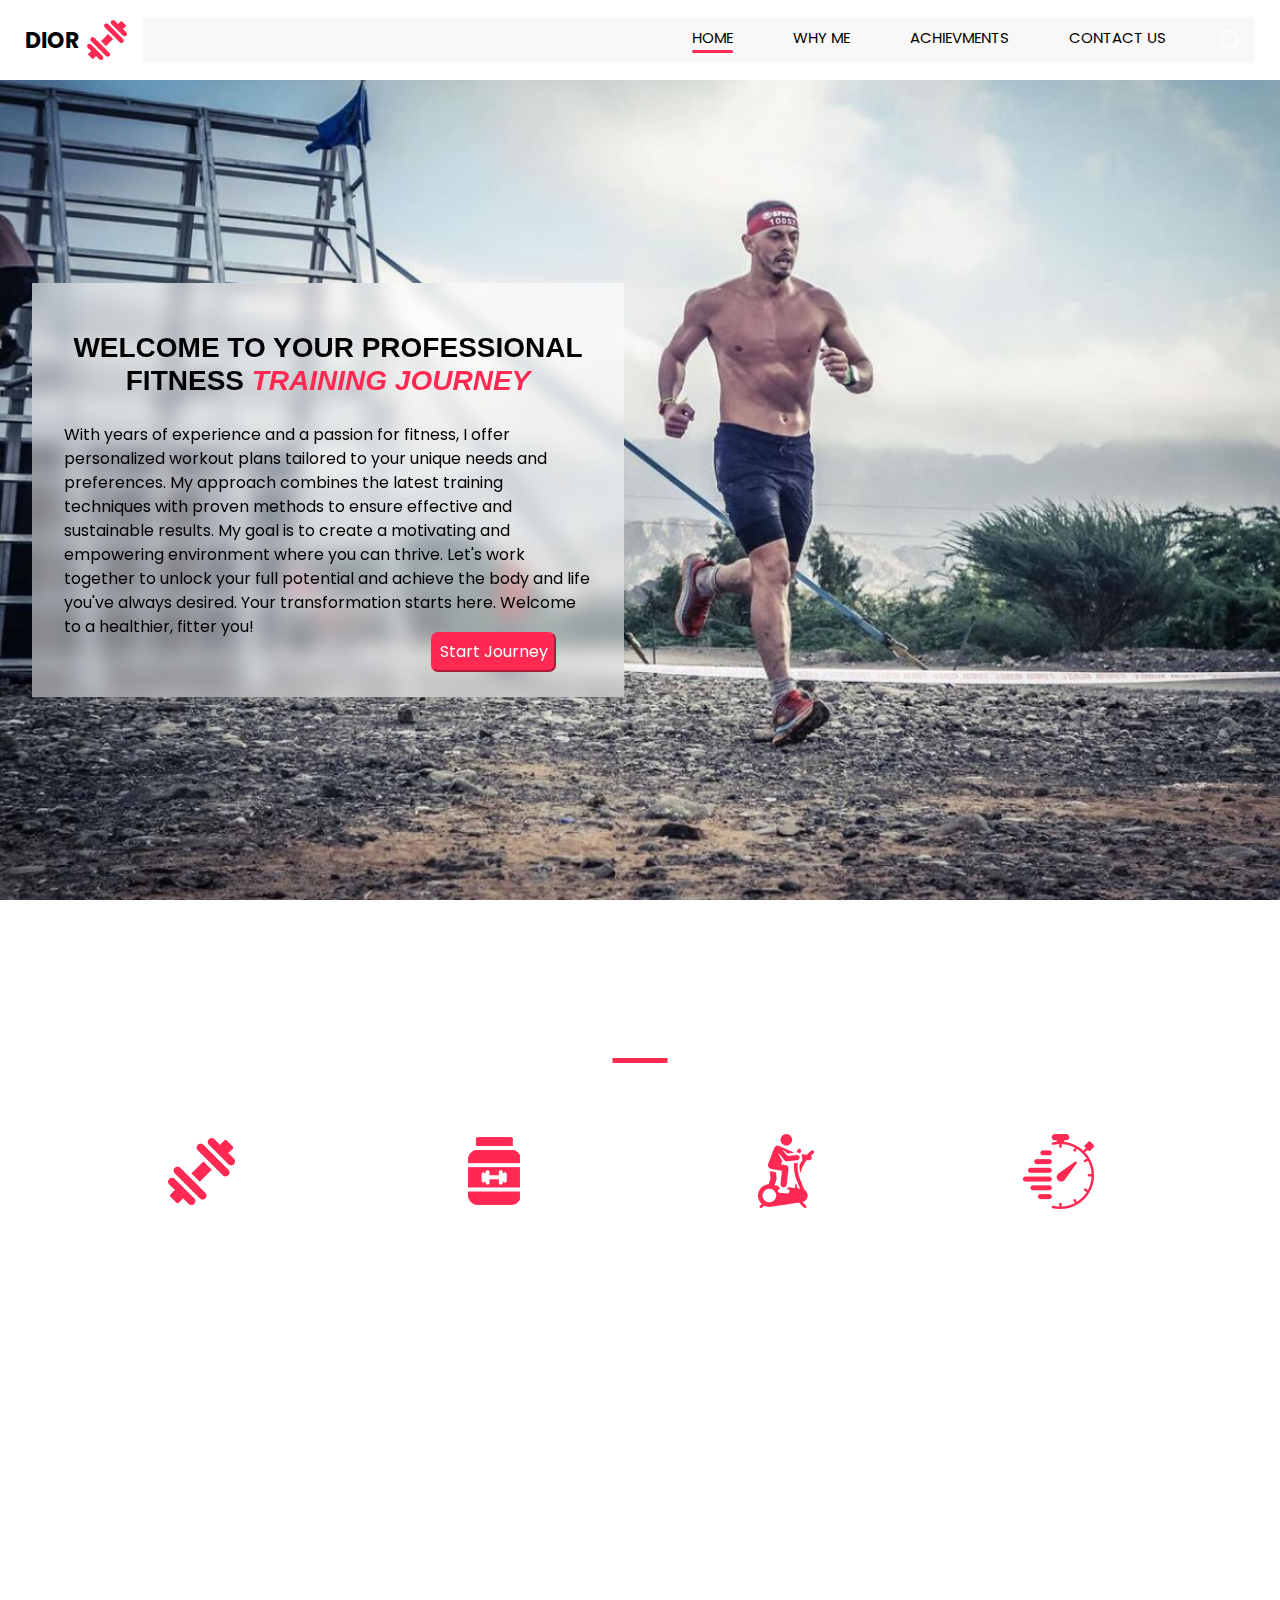
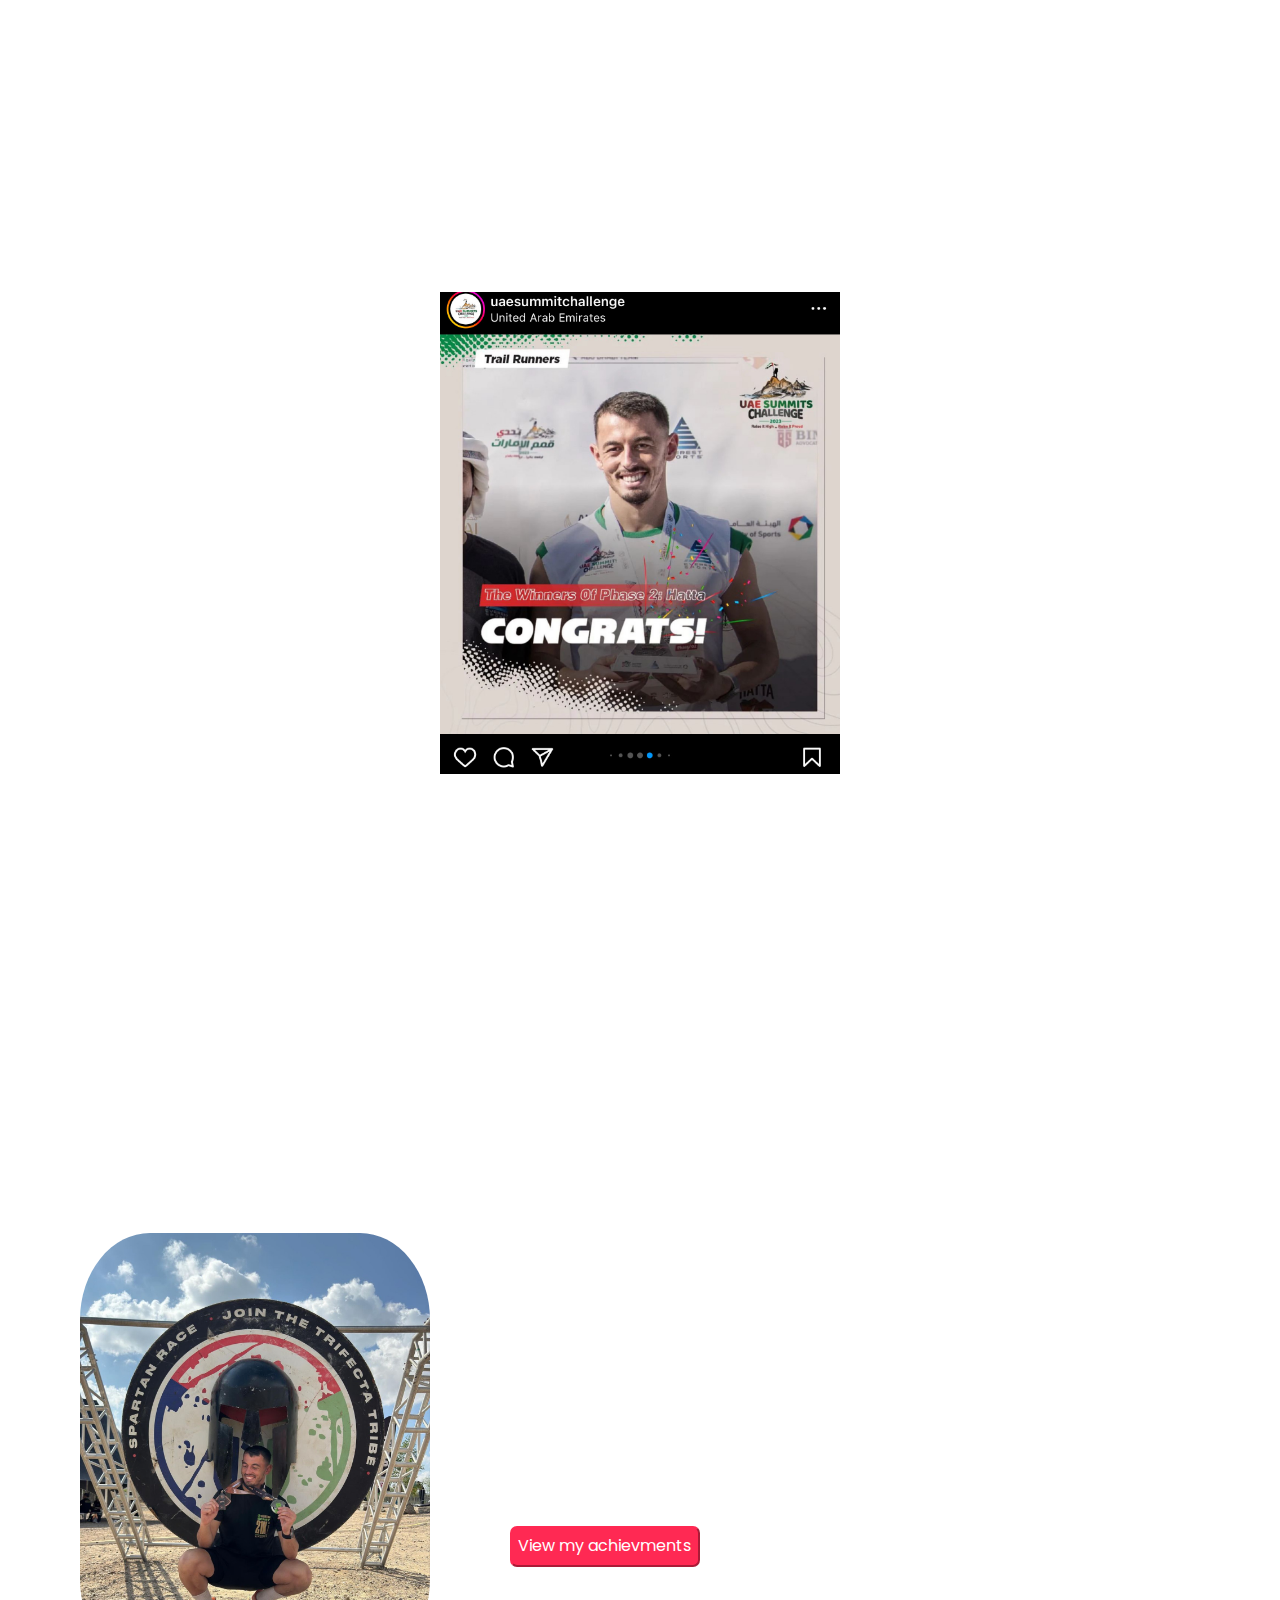
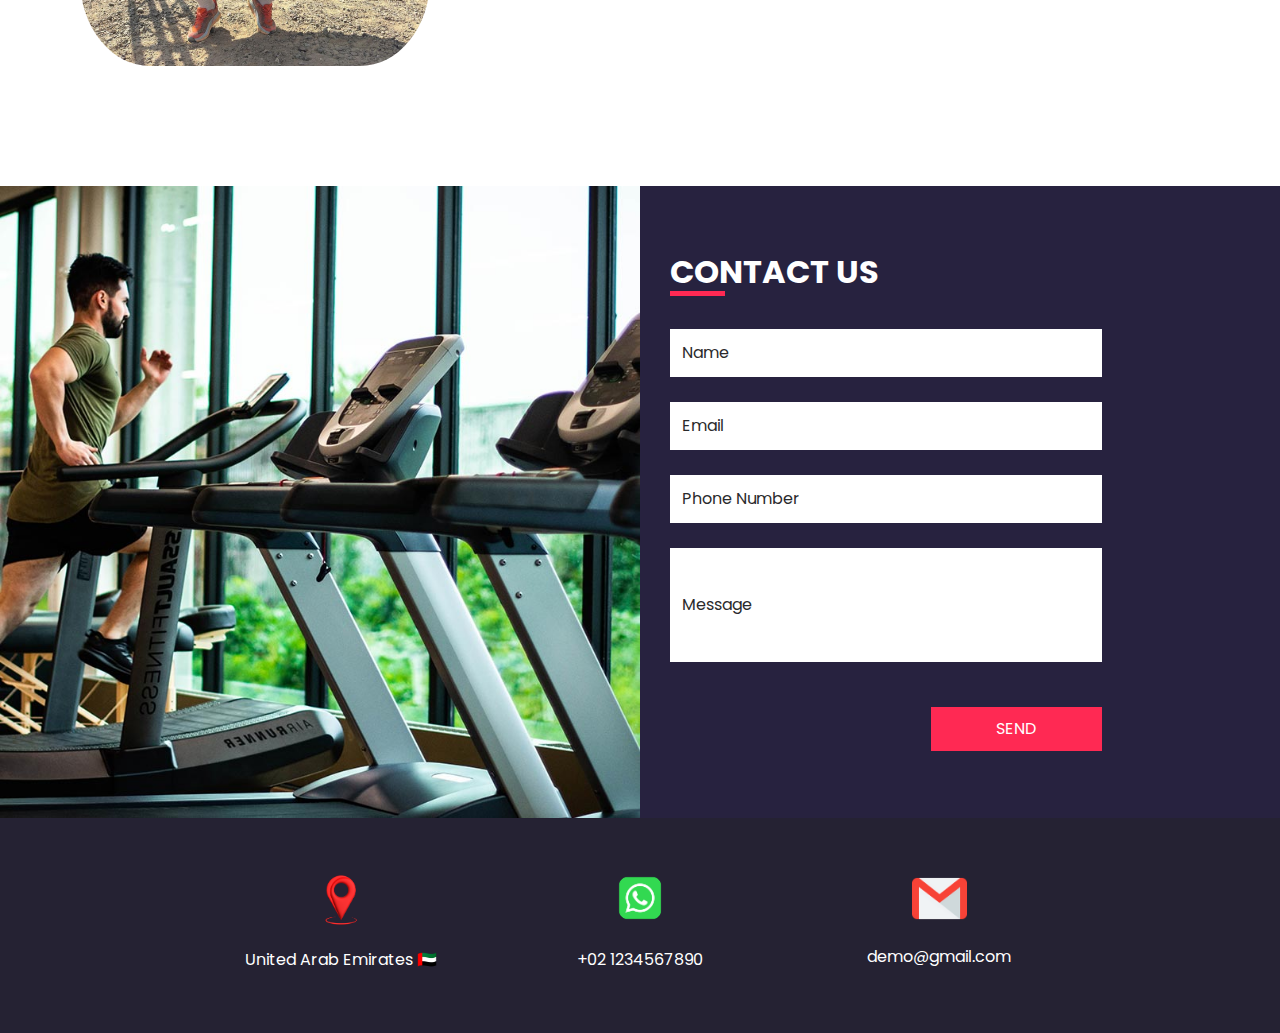
==== index.html @ a0010ea1 "First commit" ====
<!DOCTYPE html>
<html>

<head>
  <!-- Basic -->
  <meta charset="utf-8" />
  <meta http-equiv="X-UA-Compatible" content="IE=edge" />
  <!-- Mobile Metas -->
  <meta name="viewport" content="width=device-width, initial-scale=1, shrink-to-fit=no" />
  <!-- Site Metas -->
  <meta name="keywords" content="" />
  <meta name="description" content="" />
  <meta name="author" content="" />
  <title>DIOR</title>
  <!-- slider stylesheet -->
  <link rel="stylesheet" type="text/css" href="https://cdnjs.cloudflare.com/ajax/libs/OwlCarousel2/2.3.4/assets/owl.carousel.min.css" />
  <!-- bootstrap core css -->
  <link rel="stylesheet" type="text/css" href="css/bootstrap.css" />
  <!-- fonts style -->
  <link href="https://fonts.googleapis.com/css?family=Poppins:400,600,700&display=swap" rel="stylesheet">
  <!-- Custom styles for this template -->
  <link href="css/style.css" rel="stylesheet" />
  <!-- responsive style -->
  <link href="css/responsive.css" rel="stylesheet" />
  
</head>
<body>
  <div class="hero_area">
    <!-- header section strats -->
    <header class="header_section">
      <div class="container-fluid">
        <nav class="navbar navbar-expand-lg custom_nav-container">
          <a class="navbar-brand" href="index.html">
            <span>
              DIOR
            </span>
            <div class="img-box">
              <img src="images/u-1.png" alt="">
            </div>
          </a>
          <button class="navbar-toggler" type="button" data-toggle="collapse" data-target="#navbarSupportedContent" aria-controls="navbarSupportedContent" aria-expanded="false" aria-label="Toggle navigation">
            <span class="navbar-toggler-icon"></span>
          </button>
          <div class="collapse navbar-collapse" id="navbarSupportedContent">
            <div class="d-flex ml-auto flex-column flex-lg-row align-items-center">
              <ul class="navbar-nav  ">
                <li class="nav-item active">
                  <a class="nav-link" href="index.html">Home <span class="sr-only">(current)</span></a>
                </li>
                <li class="nav-item ">
                  <a class="nav-link" href="why.html"> Why Me </a>
                </li>
                <li class="nav-item">
                  <a class="nav-link" href="trainer.html"> Achievments</a>
                </li>
                <li class="nav-item">
                  <a class="nav-link" href="contact.html"> Contact Us</a>
                </li>
              </ul>
              <div class="user_option">
                <form class="form-inline my-2 my-lg-0 ml-0 ml-lg-4 mb-3 mb-lg-0">
                  <button class="btn  my-2 my-sm-0 nav_search-btn" type="submit"></button>
                </form>
              </div>
            </div>
          </div>
        </nav>
      </div>
    </header>
    <!-- end header section -->
    <!-- slider section -->
    <section class="slider_section position-relative">
                <div class="detail-box">
                  <div class="details-dior-2">
                    <h3>
                      Welcome to Your Professional Fitness <span>Training Journey</span>
                    </h3>
                    <p>
                      With years of experience and a passion for fitness, I offer personalized workout plans tailored to your unique needs and preferences. My approach combines the latest training techniques with proven methods to ensure effective and sustainable results.
                     My goal is to create a motivating and empowering environment where you can thrive.
                     Let's work together to unlock your full potential and achieve the body and life you've always desired. Your transformation starts here. Welcome to a healthier, fitter you!
                    </p>
                    <a class="btn-link" href="why.html">  
                      <button class="btn-ach" onclick="">Start Journey</button>
                    </a>
                  </div>
                  
                </div>
    </section>
    <!-- end slider section -->
  </div>
  <!-- Us section -->
  <section class="us_section layout_padding">
    <div class="container">
      <div class="heading_container">
        <h2>
          Why Choose Me
        </h2>
      </div>
      <div class="us_container ">
        <div class="row">
          <div class="col-lg-3 col-md-6">
            <div class="box">
              <div class="img-box">
                <img src="images/u-1.png" alt="">
              </div>
              <div class="detail-box">
                <h5>
                  GUIDANCE
                </h5>
                <div>
                  Achieving your fitness goals is a journey, and having the right support and motivation 
                  is crucial every step of the way. 
                  <div class="second-sec">
                      Personalized Coaching, Continuous Encouragement, Goal Setting and Tracking, Holistic Approach
                  </div>
                </div>
              </div>
            </div>
          </div>
          <div class="col-lg-3 col-md-6">
            <div class="box">
              <div class="img-box">
                <img src="images/u-4.png" alt="">
              </div>
              <div class="detail-box">
                <h5>
                  NUTRITION
                </h5>
                <p>
                  Fuel your fitness journey with the right nutrition. Proper nutrition provides the energy, nutrients, and support your 
                  body needs to achieve and maintain peak performance. 
                  <p class="second-sec">
                      Personalized Meal Plans, Nutritional Guidance, Recipes and Meal Prep Tips, Supplement Recommendations
                  </p>
                </p>
              </div>
            </div>
          </div>
          <div class="col-lg-3 col-md-6">
            <div class="box">
              <div class="img-box">
                <img src="images/u-2.png" alt="">
              </div>
              <div class="detail-box">
                <h5>
                  HEALTHY DIET PLAN
                </h5>
                <p>
                  Achieve your fitness goals and maintain optimal health with a well-balanced and customized healthy diet plan. I am dedicated to creating a nutrition 
                  strategy that supports your individual needs and enhances your overall well-being.
                  <p class="second-sec">
                    Tailored Nutrition Plans, Hydration Strategies, Meal Prep and Planning, Portion Control
                   </p>
                </p>
              </div>
            </div>
          </div>
          <div class="col-lg-3 col-md-6">
            <div class="box">
              <div class="img-box-2">
                <img src="images/u-3.png" alt="">
              </div>
              <div class="detail-box">
                <h5 class="title">
                  TRAINING
                </h5>
                <p>
                  Unlock your full athletic potential with specialized sport training programs tailored to your specific needs. I am commited to helping individuals of all levels 
                  improve their performance, enhance their skills, and achieve their goals.
                  <p class="second-sec">
                    Customized Training Programs, Performance Enhancement, Skill Development, Injury Prevention and Rehabilitation, Progress Tracking
                  </p>
                </p>
              </div>
            </div>
          </div>
        </div>
      </div>
    </div>
  </section>
  <!-- end us section -->


  <!-- healthy section -->
  <section class="heathy_section layout_padding">
        <div class="detail-box">
            <h2>
             EXPERIENCE
            </h2>
            <div class="exp-sections">
              <div class="sec1">
                <h4>• Personal Fitness Trainer</h4>
                <div class="details">
                  As a certified personal fitness trainer, I have extensive
                  experience in designing and implementing personalized
                  fitness programs tailored to meet individual client goals.
                  My responsibilities include conducting fitness assessments,
                  developing customized workout plans, providing nutritional
                  guidance, and monitoring client progress. I specialize in a
                  variety of training techniques such as strength training,
                  cardiovascular conditioning, flexibility exercises, and
                  functional training. I excel in motivating clients, ensuring
                  proper exercise form, and fostering a supportive and
                  encouraging environment. My experience spans working with
                  diverse populations, including beginners, athletes, seniors,
                  and individuals with specific health conditions, helping
                  them achieve improved fitness levels, weight management, and
                  overall wellness.
                </div>
              </div>
              <div class="img-sec">
                <img src="./images/dior-prize.jpg" class="pro-2" alt="Dior sherifi trainer" />
              </div>
              <div class="sec2">
                <h4>• PT for UAE military</h4>
                <div class="details">
                  As a Fitness Trainer for the UAE Presidential Guards, I have
                  had the honor of designing and implementing rigorous and
                  specialized fitness programs tailored to meet the high
                  physical standards required by elite security personnel. My
                  role involves conducting comprehensive fitness assessments,
                  developing advanced strength and conditioning routines, and
                  providing guidance on optimal nutrition and recovery
                  strategies. I focus on enhancing the physical capabilities
                  necessary for operational readiness, including endurance,
                  agility, combat fitness, and resilience under stress. In
                  this position, I ensure that each member of the Presidential
                  Guards meets and exceeds the demanding physical requirements
                  through individualized training plans and group fitness
                  sessions. My responsibilities also include injury
                  prevention, rehabilitation support, and continuous
                  performance monitoring. By fostering a disciplined and
                  motivating training environment, I help the guards maintain
                  peak physical condition, ready to perform their duties with
                  excellence and precision.
                </div>
              </div>
            </div>
            <!-- <p>
              Lorem ipsum dolor sit amet, consectetur adipiscing elit, sed do eiusmod tempor incididunt ut labore et dolore magna aliqua. Ut enim ad minim veniam, quis nostrud exercitation ullamco laboris nisi ut aliquip ex ea commodo consequat. Duis aute irure dolor in reprehenderit in voluptate velit esse cillumLorem ipsum dolor sit amet, consectetur adipiscing elit, sed do eiusmod tempor incididunt ut labore et dolore magna aliqua. Ut enim ad minim veniam, quis nostrud exercitation ullamco laboris nisi ut aliquip ex ea commodo consequat. Duis aute irure dolor in reprehenderit in voluptate velit esse cillum
            </p>
            <div class="btn-box">
              <a href="">
                READ MORE
              </a>
            </div> -->
        </div>
  </section>
  <!-- end heathy section -->
  <!-- trainer section -->

  <section class="trainer_section layout_padding">
     <div class="detail-box">
                  <div class="section__pic-container">
                    <img class="first-img" src="./images/dior-profile.jpg" alt="Dior sherifi profile picture" />
                  </div>
                  <div class="details-dior">
                    <h3>
                      Hi, I'm <span> Dior Sherifi,</span>
                      Professional Personal Trainer!
                    </h3>
                    <h3>
                    </h3>
                    <p>
                      Are you ready to transform your health and fitness? As a professional fitness trainer, I am dedicated to helping you achieve your personal fitness goals through customized training programs and expert guidance. Whether you're looking to lose weight, build muscle, improve your athletic performance, or simply lead a healthier lifestyle, I am here to support you every step of the way.
                    </p>
                    <a class="btn-link" href="why.html">  
                      <button class="btn-ach" onclick="">View my achievments</button>
                    </a>
                  </div>
                </div>
  </section>

  <!-- end trainer section -->

  <!-- contact section -->

  <section class="contact_section ">
    <div class="container-fluid">
      <div class="row">
        <div class="col-md-6 px-0">
          <div class="img-box">
            <img src="images/contact-img.jpg" alt="">
          </div>
        </div>
        <div class="col-lg-5 col-md-6">
          <div class="form_container pr-0 pr-lg-5 mr-0 mr-lg-2">
            <div class="heading_container">
              <h2>
                Contact Us
              </h2>
            </div>
            <form action="">
              <div>
                <input type="text" placeholder="Name" />
              </div>
              <div>
                <input type="email" placeholder="Email" />
              </div>
              <div>
                <input type="text" placeholder="Phone Number" />
              </div>
              <div>
                <input type="text" class="message-box" placeholder="Message" />
              </div>
              <div class="d-flex ">
                <button>
                  Send
                </button>
              </div>
            </form>
          </div>
        </div>
      </div>
    </div>
  </section>

  <!-- end contact section -->

  <!-- info section -->
  <section class="info_section layout_padding2">
    <div class="container">
      <div class="info_items">
        <a href="">
          <div class="item ">
            <div class="itm-div">
              <div class="img-box-12">
                <img class="whats" src="./images/loc.png" alt="" />
              </div>
            </div>
            <div class="detail-box">
              <p>
                United Arab Emirates 🇦🇪
              </p>
            </div>
          </div>
        </a>
        <a href="">
          <div class="item">
            <div class="itm-div">
              <div class="img-box-10">
                <img class="whats" src="./images/vecteezy_whatsapp-logo-png-whatsapp-icon-png-whatsapp-transparent_18930746.png" alt="" />
              </div>
            </div>
            <div class="detail-box">
              <p>
                +02 1234567890
              </p>
            </div>
          </div>
        </a>
        <a href="">
          <div class="item ">
            <div class="itm-div">
              <div class="img-box-11">
                <img class="whats" src="./images/gmail.png" alt="" />
              </div>
            </div>
            <div class="detail-box">
              <p>
                demo@gmail.com
              </p>
            </div>
          </div>
        </a>
      </div>
    </div>
  </section>

  <!-- end info_section -->
  <!-- <footer class="container-fluid footer_section">
    <p>
      &copy; 2020 All Rights Reserved. Design by
      <a href="https://html.design/">Free Html Templates</a>
    </p>
  </footer> -->
  <!-- footer section -->
  <script src="js/jquery-3.4.1.min.js"></script>
  <script src="js/bootstrap.js"></script>

</body>

</html>
---- css/style.css ----
body {
  font-family: "Poppins", sans-serif;
  color: #000000;
  background-color: #ffffff;
  opacity: 1 !important;
}

@import url(https://fonts.googleapis.com/css?family=Open+Sans:400,500,300,700);

.layout_padding {
  padding-top: 120px;
  padding-bottom: 120px;
}

.layout_padding2 {
  padding-top: 45px;
  padding-bottom: 45px;
}

.layout_padding2-top {
  padding-top: 45px;
}

.layout_padding2-bottom {
  padding-bottom: 45px;
}

.layout_padding-top {
  padding-top: 120px;
}

.layout_padding-bottom {
  padding-bottom: 120px;
}

.heading_container {
  display: -webkit-box;
  display: -ms-flexbox;
  display: flex;
  -webkit-box-pack: center;
  -ms-flex-pack: center;
  justify-content: center;
  text-align: center;
}

.heading_container h2 {
  font-weight: bold;
  position: relative;
  padding-bottom: 5px;
  text-transform: uppercase;
}

.heading_container h2::before {
  content: "";
  position: absolute;
  bottom: 0;
  left: 50%;
  width: 55px;
  height: 5px;
  background-color: #ff2953;
  -webkit-transform: translateX(-50%);
  transform: translateX(-50%);
}

/*header section*/
.hero_area {
  height: 100vh;
  display: -webkit-box;
  display: -ms-flexbox;
  display: flex;
  -webkit-box-orient: vertical;
  -webkit-box-direction: normal;
  -ms-flex-direction: column;
  flex-direction: column;
  /* background-image: url(../images/hero-bg.jpg); */
  /* background-size: cover; */
  /* background-attachment: fixed; */
}

.sub_page .hero_area {
  height: auto;
  opacity: 1;
}

.sub_page .who_section.layout_padding {
  padding-top: 0;
}

.hero_area.sub_pages {
  height: auto;
}

.header_section .container-fluid {
  padding-right: 25px;
  padding-left: 25px;
}

.header_section .nav_container {
  margin: 0 auto;
}

.custom_nav-container.navbar-expand-lg .navbar-nav .nav-item .nav-link {
  margin: 10px 30px;
  padding: 0;
  padding-bottom: 3px;
  color: #000000;
  text-align: center;
  position: relative;
  text-transform: uppercase;
  font-size: 15px;
}

.custom_nav-container.navbar-expand-lg .navbar-nav .nav-item .nav-link::after {
  display: none;
  content: "";
  position: absolute;
  left: 0;
  bottom: 0;
  width: 100%;
  height: 3px;
  border-radius: 5px;
  background-color: #d6d6d6;
}

.custom_nav-container.navbar-expand-lg .navbar-nav .nav-item.active a::after,
.custom_nav-container.navbar-expand-lg .navbar-nav .nav-item:hover a::after {
  display: block;
  background-color: #ff2953;
}

a,
a:hover,
a:focus {
  text-decoration: none;
}

a:hover,
a:focus {
  color: initial;
}

.btn,
.btn:focus {
  outline: none !important;
  -webkit-box-shadow: none;
  box-shadow: none;
}

.user_option {
  display: -webkit-box;
  display: -ms-flexbox;
  display: flex;
  -webkit-box-align: center;
  -ms-flex-align: center;
  align-items: center;
}

.user_option a {
  color: #000000;
  margin: 10px 30px;
}

.custom_nav-container .nav_search-btn {
  background-image: url(../images/search-icon.png);
  background-size: 22px;
  background-repeat: no-repeat;
  background-position-y: 7px;
  width: 35px;
  height: 35px;
  padding: 0;
  border: none;
}

.navbar-brand {
  display: -webkit-box;
  display: -ms-flexbox;
  display: flex;
  -webkit-box-align: center;
  -ms-flex-align: center;
  align-items: center;
  position: relative;
}

.hero-area
  .header_section
  .container-fluid
  .custom_nav-container
  .navbar-brand
  .img-box
  img {
  width: 60px;
  height: 60px;
}

.navbar-brand span {
  font-size: 22px;
  text-transform: uppercase;
  font-weight: bold;
  color: #000000;
  position: relative;
  z-index: 3;
}
.navbar-brand .img-box img {
  width: 40px;
  height: 40px;
  margin-left: 0.5rem;
}

.custom_nav-container {
  z-index: 99999;
  padding: 15px 0;
}

.custom_nav-container .navbar-toggler {
  outline: none;
}

.custom_nav-container .navbar-toggler .navbar-toggler-icon {
  background-image: url(../images/menu.png);
  background-size: 55px;
}

/*end header section*/
.slider_section {
  -webkit-box-flex: 1;
  -ms-flex: 1;
  flex: 1;
  display: -webkit-box;
  display: -ms-flexbox;
  display: flex;
  -webkit-box-align: center;
  -ms-flex-align: center;
  align-items: center;
  color: #000000;

  background-image: url(../images/foto-dior.jpg);
  background-size: cover;
  background-attachment: fixed;
}

.slider_section #carouselExampleIndicators {
  width: 100%;
}

.slider_section .row {
  -webkit-box-align: center;
  -ms-flex-align: center;
  align-items: center;
}

.slider_section .box {
  margin: 125px 0;
}

.slider_section .detail-box h1,
.slider_section .detail-box h2,
.slider_section .detail-box h3 {
  text-transform: uppercase;
  font-weight: bold;
  text-align: center;
  font-family: "Franklin Gothic Medium", "Arial Narrow", Arial, sans-serif;
}

.slider_section .detail-box h2 {
  font-size: 2.5rem;
}

.slider_section .detail-box h1 {
  font-size: 3.5rem;
  font-weight: bold;
  letter-spacing: 0.5rem;
}

.slider_section .detail-box {
  display: flex;
  flex-wrap: wrap;
  justify-content: center;
  /* gap: 3rem; */
  height: fit-content;
  max-height: 70vh;
  max-width: 37rem;
  width: fit-content;
  padding-left: 2rem;
  padding-right: 2rem;
  margin-left: 2rem;
  -webkit-backdrop-filter: blur(10px);
  backdrop-filter: blur(10px);
  background-color: rgba(255, 255, 255, 0.5);
}

@media (max-width: 780px) {
  .slider_section .detail-box {
    height: fit-content;
    padding-left: 0rem;
    padding-right: 0rem;
    display: flex;
    justify-content: center;
  }
  .slider_section .detail-box .section__pic-container-2 .pro-2 {
    text-align: center;
    width: 320px;
    height: 320px;
    object-fit: contain;
    border-radius: 20%;
  }
  .slider_section .detail-box .section__pic-container,
  .slider_section .detail-box .section__pic-container-2 {
    display: flex;
    flex-direction: row;
    justify-content: center;
  }
}

.slider_section .detail-box .section__pic-container {
  display: flex;
  height: 300px;
  width: 300px;
}

.slider_section .detail-box .section__pic-container-2 {
  display: flex;
  height: 300px;
  width: 300px;
  margin-top: 2rem;
  /* margin: auto 0; */
}

.slider_section .detail-box .section__pic-container .first-img {
  width: 350px;
  height: 350px;
}

.slider_section .detail-box .section__pic-container img {
  border-radius: 30%;
}

.slider_section .detail-box .section__pic-container-2 img {
  border-radius: 30%;
}

.slider_section .detail-box .details-dior-2 {
  margin-top: 3rem;
  /* width: 57% !important; */
}
.slider_section .detail-box .details-dior-2 .btn-link,
.slider_section .detail-box .details-dior .btn-link {
  width: 100%;
  padding: none;
  height: fit-content;
  margin-top: -2rem;
  margin-left: 0px;
  padding-left: 0px;
  display: flex;
  flex-direction: row;
  justify-content: flex-end;
  background-color: transparent;
  border-color: transparent;
  margin-bottom: 1rem;
}

.slider_section .detail-box .details-dior-2 .btn-link:hover,
.slider_section .detail-box .details-dior .btn-link:hover {
  background-color: transparent;
  padding: none;
  color: transparent;
}

.slider_section .detail-box .details-dior-2 .btn-ach {
  background-color: white;
  color: black;
  border-color: black;
  padding: 6.3px;
  border-radius: 7px;
}

.slider_section .detail-box .details-dior-2 .btn-ach {
  background-color: #ff2953;
  color: white;
  padding: 6.3px;
  border-color: #ff2953;
  border-radius: 7px;
}

.slider_section .detail-box .details-dior-2 .btn-ach:hover {
  background-color: #fc486c;
  color: white;
  border-color: #fc486c;
}

.slider_section .detail-box .details-dior .btn-ach:hover {
  background-color: #ff1c49;
}

.slider_section .detail-box p {
  margin-top: 25px;
}
.slider_section .details-dior {
  margin-top: 1rem;
  width: 57% !important;
}
.slider_section .details-dior span {
  font-weight: bold;
  font-style: oblique;
  color: #ff2953;
}

.slider_section .details-dior-2 span {
  font-weight: bold;
  font-style: oblique;
  color: #ff2953;
}

.slider_section .detail-box a {
  display: inline-block;
  padding: 8px 35px;
  background-color: transparent;
  border: 1.5px solid #ffffff;
  color: #ffffff;
  border-radius: 0px;
  -webkit-transition: -webkit-transform 0.3s;
  transition: -webkit-transform 0.3s;
  transition: transform 0.3s;
  transition: transform 0.3s, -webkit-transform 0.3s;
  text-transform: uppercase;
  margin-top: 35px;
}

.slider_section .detail-box a:hover {
  background-color: #aaa7a7;
  color: #000000;
}

.slider_section #carouselExampleIndicators .carousel-indicators {
  position: unset;
  margin: 0;
  margin-top: 45px;
  -webkit-box-align: center;
  -ms-flex-align: center;
  align-items: center;
}

.slider_section #carouselExampleIndicators .carousel-indicators li {
  width: 14px;
  height: 14px;
  background-color: transparent;
  border: 2px solid #000000;
  border-radius: 100%;
  opacity: 1;
}

.slider_section #carouselExampleIndicators .carousel-indicators li.active {
  border: 4px solid #ff2953;
}

.us_section {
  background-image: url(../images/us-bg.jpg);
  background-size: cover;
  background-attachment: fixed;
  color: #ffffff;
}

.us_section .us_container {
  padding-top: 25px;
}

.us_section .us_container .box {
  display: -webkit-box;
  display: -ms-flexbox;
  display: flex;
  -webkit-box-orient: vertical;
  -webkit-box-direction: normal;
  -ms-flex-direction: column;
  flex-direction: column;
  -webkit-box-align: center;
  -ms-flex-align: center;
  align-items: center;
  text-align: center;
  margin: 25px 10px 0 10px;
}

.us_section .us_container .box .img-box {
  height: 100px;
  display: -webkit-box;
  display: -ms-flexbox;
  display: flex;
  -webkit-box-align: center;
  -ms-flex-align: center;
  align-items: center;
  -webkit-box-pack: center;
  -ms-flex-pack: center;
  justify-content: center;
}

.us_section .us_container .box .img-box-2 {
  height: 100px;
  display: -webkit-box;
  display: -ms-flexbox;
  display: flex;
  -webkit-box-align: center;
  -ms-flex-align: center;
  align-items: center;
  -webkit-box-pack: center;
  -ms-flex-pack: center;
  justify-content: center;
}

.us_section .us_container .box .img-box img {
  max-width: 100%;
}

.us_section .us_container .box .img-box-2 img {
  max-width: 100%;
}

.us_section .us_container .box .detail-box h5 {
  font-weight: bold;
}
.us_section .us_container .box .detail-box {
  text-align: left;
}
.us_section .us_container .box .detail-box p {
  text-align: left;
}
.us_section .us_container .box .detail-box .title {
  margin-right: 2.5rem;
}

.us_section .us_container .box .img-box-2 {
  margin-right: 2.5rem;
}

.us_section .us_container .box .detail-box h5 {
  text-align: center !important;
}

.heathy_section {
  background-image: url(../images/healthy-bg.jpg);
  background-size: cover;
  background-attachment: fixed;
  color: #ffffff;
  text-align: center;
}

.heathy_section .detail-box {
  display: flex;
  flex-direction: column;
  justify-content: center;
  padding-left: 2rem;
  padding-right: 2rem;
  margin-top: -5rem;
}
.heathy_section .detail-box h2 {
  margin-bottom: 3rem;
  font-family: "Franklin Gothic Medium", "Arial Narrow", Arial, sans-serif;
}

.heathy_section .detail-box .exp-sections {
  display: flex;
  flex-direction: row;
  justify-content: space-between;
}

.heathy_section .detail-box .exp-sections .img-sec {
  width: fit-content;
  height: fit-content;
  margin-left: 4rem;
  margin-right: 4rem;
}
.heathy_section .detail-box .exp-sections .img-sec img {
  width: 400px;
  height: auto;
}

.heathy_section .detail-box .exp-sections .sec2 .details,
.heathy_section .detail-box .exp-sections .sec1 .details {
  text-align: justify;
}

.heathy_section .detail-box .exp-sections .sec2,
.heathy_section .detail-box .exp-sections .sec1 {
  width: 95%;
}

.heathy_section h2 {
  font-weight: bold;
}

.heathy_section p {
  margin-top: 35px;
}

.heathy_section .btn-box {
  display: -webkit-box;
  display: -ms-flexbox;
  display: flex;
  -webkit-box-pack: center;
  -ms-flex-pack: center;
  justify-content: center;
  margin-top: 45px;
}

.heathy_section .btn-box a {
  display: inline-block;
  padding: 8px 35px;
  background-color: transparent;
  border: 1.5px solid #ffffff;
  color: #ffffff;
  border-radius: 0;
  -webkit-transition: -webkit-transform 0.3s;
  transition: -webkit-transform 0.3s;
  transition: transform 0.3s;
  transition: transform 0.3s, -webkit-transform 0.3s;
  text-transform: uppercase;
}

.heathy_section .btn-box a:hover {
  background-color: #ffffff;
  color: #000000;
}

.trainer_section {
  background-image: url(../images/trainer-bg.jpg);
  background-size: cover;
  background-attachment: fixed;
  color: #ffffff;
}

.trainer_section .detail-box {
  margin-top: 16px;
  display: flex;
  flex-direction: row;
  justify-content: space-between;
  align-items: center;
  text-align: center;
  padding-left: 5rem;
  padding-right: 3rem;
}
.trainer_section .detail-box .section__pic-container .first-img {
  width: 350px;
  height: auto;
  margin-right: 5rem;
  border-radius: 20%;
}

.trainer_section .detail-box .details-dior{
  text-align: justify;
}

.trainer_section .detail-box .details-dior .btn-link {
  width: 100%;
  padding: none;
  height: fit-content;
  margin-top: -2rem;
  margin-left: 0px;
  padding-left: 0px;
  display: flex;
  flex-direction: row;
  justify-content: flex-start;
  background-color: transparent;
  border-color: transparent;
  margin-top:  8px;
}

.trainer_section .detail-box .details-dior .btn-link:hover {
  background-color: transparent;
  padding: none;
  color: transparent;
}

.trainer_section .detail-box .details-dior .btn-ach {
  background-color: white;
  color: black;
  border-color: black;
  padding: 6.3px;
  border-radius: 7px;
  margin-top: 1rem;
}

.trainer_section .detail-box .details-dior .btn-ach {
  background-color: #ff2953;
  color: white;
  padding: 6.3px;
  border-color: #ff2953;
  border-radius: 7px;
}

.trainer_section .detail-box .details-dior .btn-ach:hover {
  background-color: #fc486c;
  color: white;
  border-color: #fc486c;
}

.trainer_section .detail-box .details-dior .btn-ach:hover {
  background-color: #ff1c49;
}


.trainer_section .box .name h5 {
  font-weight: bold;
  margin-bottom: 15px;
}

.trainer_section .box .img-box {
  border-radius: 15px;
  overflow: hidden;
}

.trainer_section .box .img-box img {
  width: 100%;
}

.trainer_section .box .social_box {
  display: -webkit-box;
  display: -ms-flexbox;
  display: flex;
  -webkit-box-pack: justify;
  -ms-flex-pack: justify;
  justify-content: space-between;
  width: 225px;
  padding: 12px 45px;
  background-color: #ffffff;
  border-radius: 50px;
  margin-top: -25px;
}

.contact_section {
  position: relative;
  background-color: #27223f;
  color: #ffffff;
}

.contact_section .heading_container {
  -webkit-box-pack: start;
  -ms-flex-pack: start;
  justify-content: start;
}

.contact_section .heading_container h2::before {
  text-align: left;
  left: 0;
  -webkit-transform: none;
  transform: none;
}

.contact_section .row {
  -webkit-box-align: center;
  -ms-flex-align: center;
  align-items: center;
}

.contact_section .img-box img {
  width: 100%;
}

.contact_section .form_container {
  padding: 45px 0 45px 15px;
}

.contact_section input {
  width: 100%;
  border: none;
  background-color: #ffffff;
  outline: none;
  color: #000000;
  margin-top: 25px;
  padding: 12px;
}

.contact_section input::-webkit-input-placeholder {
  color: #2a2a2c;
}

.contact_section input:-ms-input-placeholder {
  color: #2a2a2c;
}

.contact_section input::-ms-input-placeholder {
  color: #2a2a2c;
}

.contact_section input::placeholder {
  color: #2a2a2c;
}

.contact_section input.message-box {
  padding: 45px 12px;
}

.contact_section button {
  padding: 10px 65px;
  outline: none;
  border: none;
  color: #ffffff;
  background: #ff2953;
  margin: 45px 0 0 auto;
  text-transform: uppercase;
}

.info_section {
  background-color: #252233;
}

.info_items {
  width: 70%;
  margin: 0 auto;
  display: -webkit-box;
  display: -ms-flexbox;
  display: flex;
  -webkit-box-pack: justify;
  -ms-flex-pack: justify;
  justify-content: space-between;
}

.info_items .item {
  width: 200px;
  display: -webkit-box;
  display: -ms-flexbox;
  display: flex;
  -webkit-box-orient: vertical;
  -webkit-box-direction: normal;
  -ms-flex-direction: column;
  flex-direction: column;
  -webkit-box-align: center;
  -ms-flex-align: center;
  align-items: center;
  text-align: center;
}

.info_items .item .img-box {
  width: 80px;
  height: 80px;
  border-radius: 100%;
  background-repeat: no-repeat;
  background-position: center;
}

.info_items .item .detail-box {
  margin-top: 5px;
  color: #fff;
}

.info_items {
  position: relative;
}

.info_items a {
  position: relative;
}

.info_items .item .img-box.box-1 {
  background-image: url(../images/location-white.png);
}

/* .info_items .item .itm-div .img-box.box-2 {
  background-image: url(../images/telephone-white.png);
} */

.info_items .item .itm-div{
  width: 100%;
  display: flex;
  flex-direction: row;
  justify-content: center;
}

.info_items .item .itm-div .img-box-11 .whats{
  width: 55px;
  height: auto;
  margin-bottom: 14px;
  margin-top: 8px;
}

.info_items .item .itm-div .img-box-12 .whats{
  width: 58px;
  height: auto;
  margin-bottom: 14px;
  margin-top: 8px;
}

.info_items .item .itm-div .img-box-10 .whats{
  margin-bottom: 10px;
  width: 70px;
  height: 70px;
}

/* .info_items .item .img-box.box-3 {
  background-image: url(../images/envelope-white.png);
} */

/* footer section*/
.footer_section {
  background-color: #fbfdfd;
  padding: 20px;
  font-weight: 500;
}

.footer_section p {
  color: #292929;
  margin: 0;
  text-align: center;
}

.footer_section a {
  color: #292929;
}

/* end footer section*/
/*# sourceMappingURL=style.css.map */
---- css/responsive.css ----
@media (max-width: 1120px) {}

@media (max-width: 992px) {
    .hero_area {
        height: auto;
    }

    .custom_nav-container .nav_search-btn {
        background-position: center;
        margin-top: 10px;
    }

    .slider_section {
        padding-top: 45px;
        padding-bottom: 75px;
    }

    .info_items {
        width: 100%;
    }
}

@media (max-width: 768px) {
    .contact_section .form_container {
        padding: 45px 0;
    }

    .info_items {
        flex-direction: column;
        align-items: center;
    }

    .contact_section .heading_container {
        justify-content: center;
    }

    .contact_section .heading_container h2::before {
        left: 50%;
        transform: translateX(-50%);
    }

    .contact_section button {
        margin: 45px auto 0 auto;
    }
}


@media (max-width: 576px) {
    .slider_section .detail-box h1 {
        font-size: 3rem;
    }
}

@media (max-width: 480px) {}

@media (max-width: 420px) {
    .slider_section .detail-box h1 {
        letter-spacing: .3rem;
    }
}

@media (max-width: 360px) {}

@media (min-width: 1200px) {
    .container {
        max-width: 1170px;
    }
}
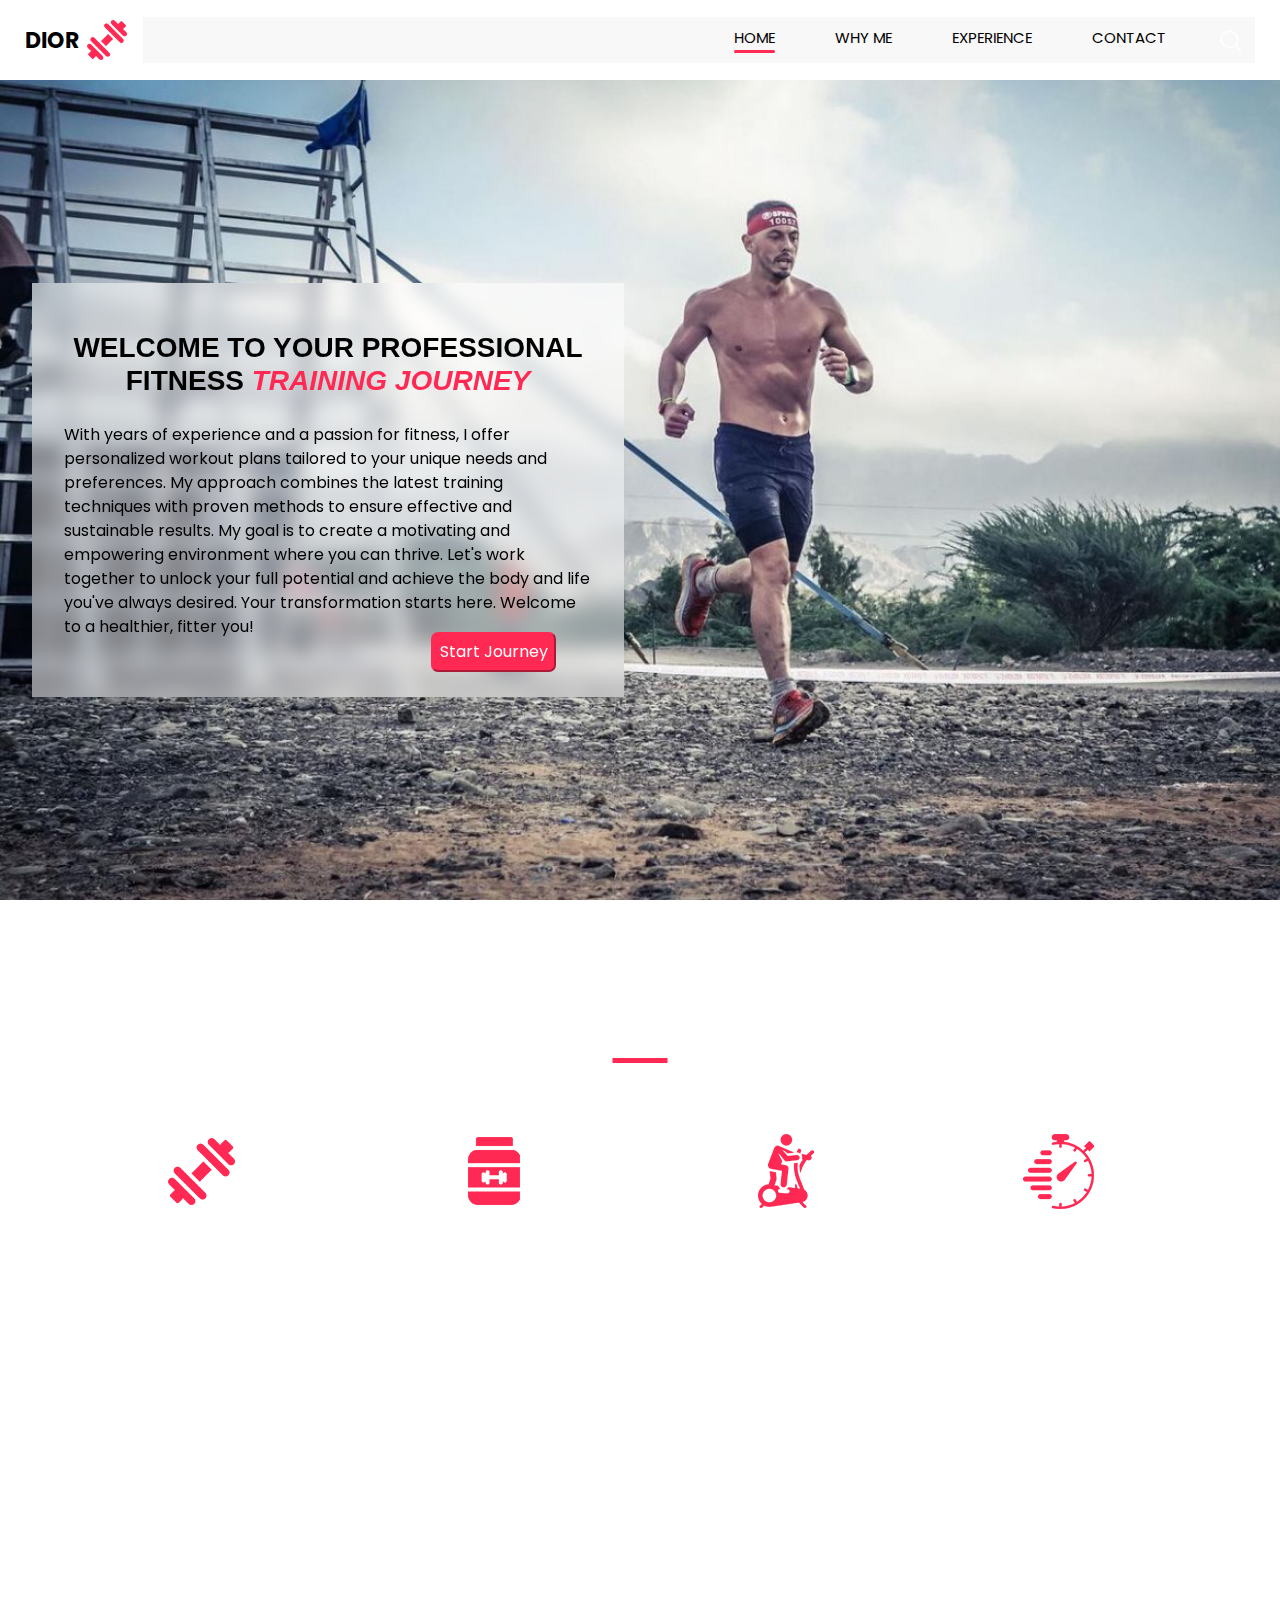
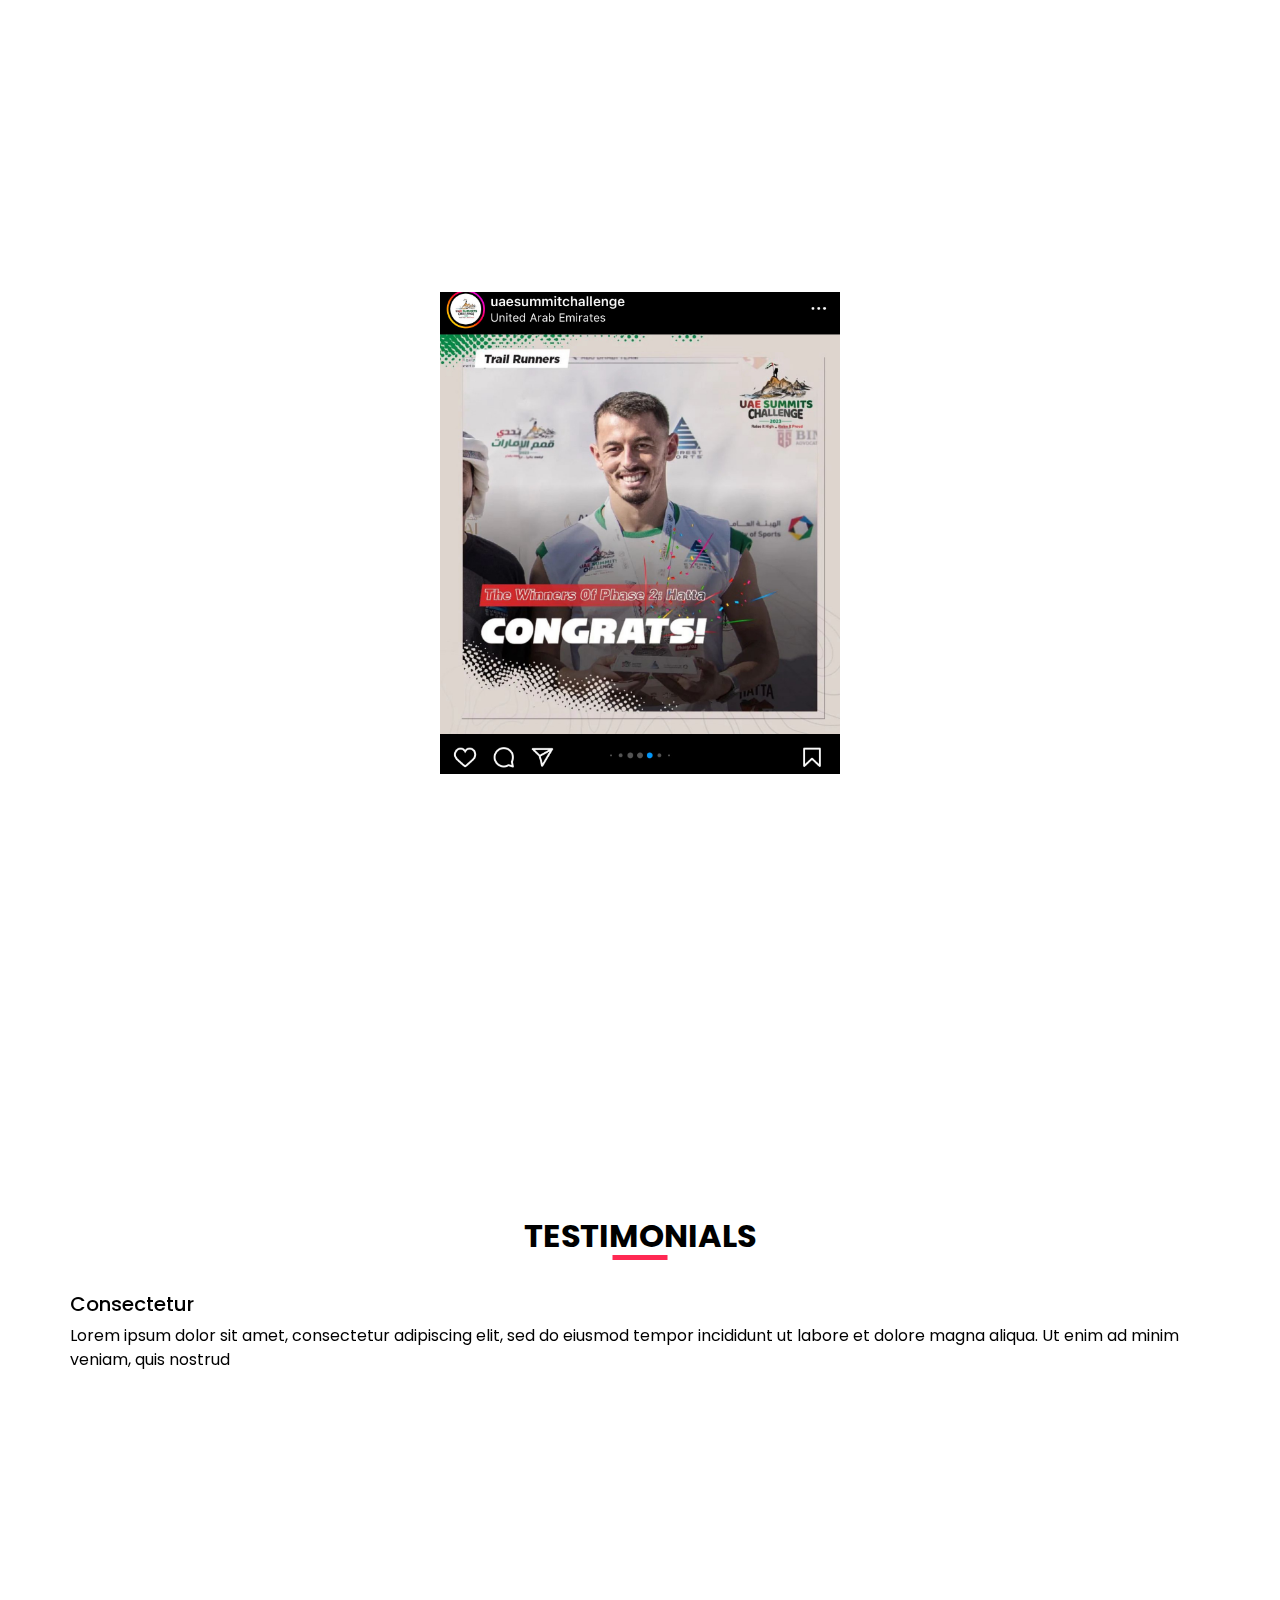
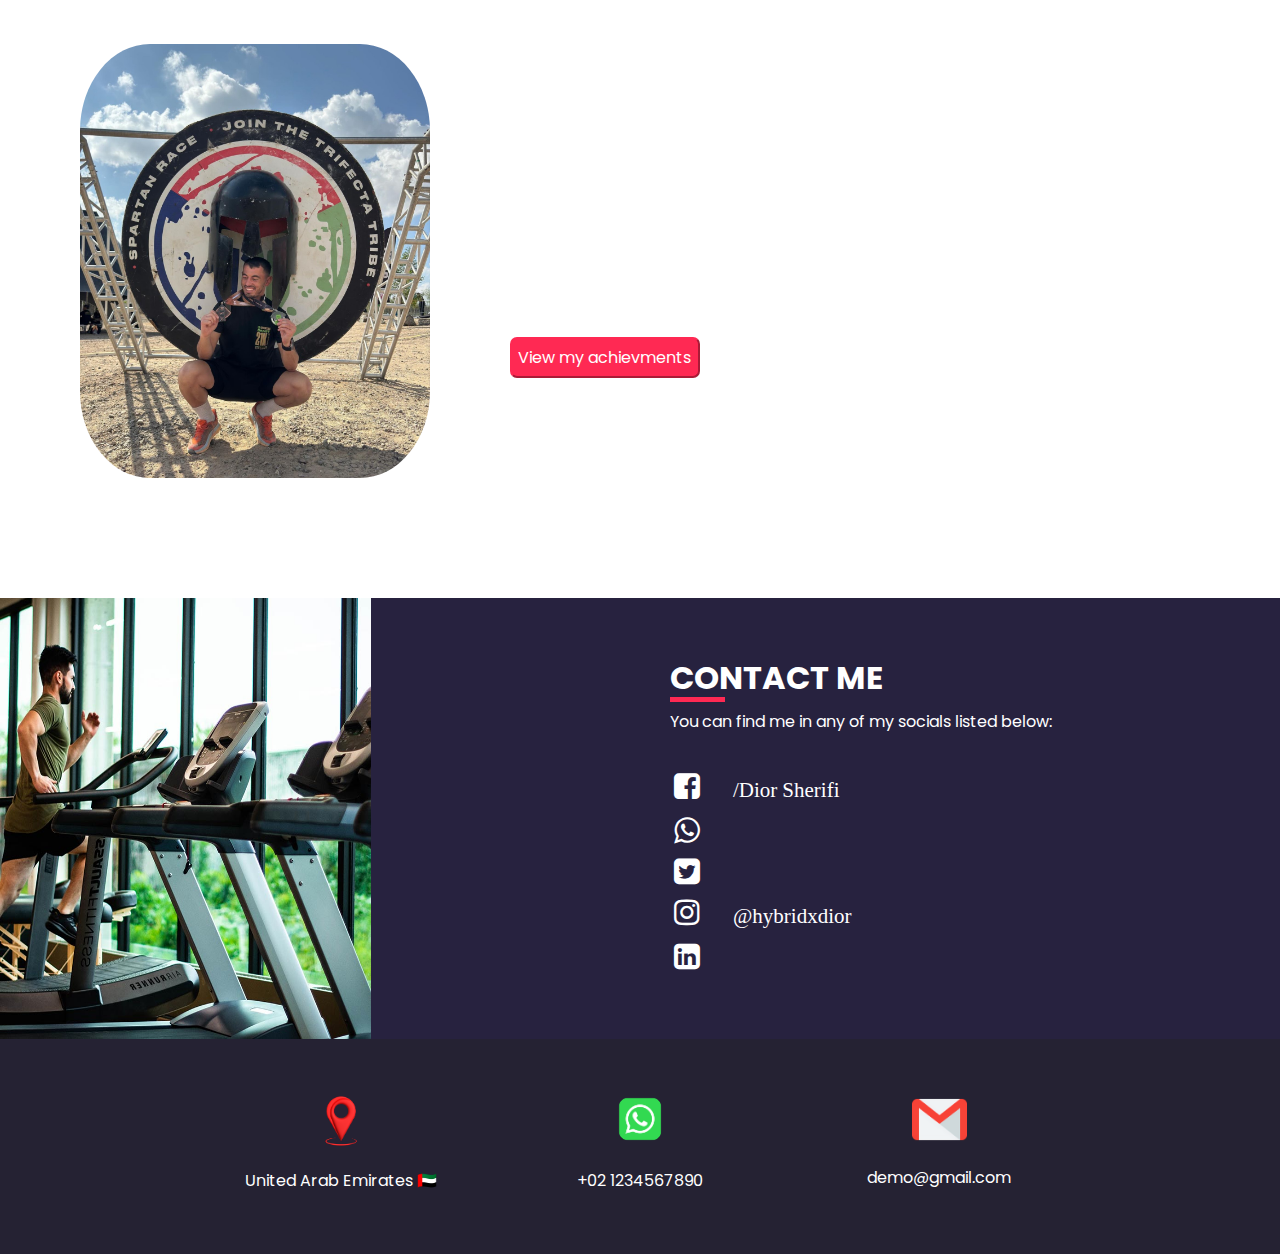
==== commit 112c5a2a: "Added some socials and links to the nav bar fixed accurately" ====
--- a/index.html
+++ b/index.html
@@ -15,6 +15,7 @@
   <!-- slider stylesheet -->
   <link rel="stylesheet" type="text/css" href="https://cdnjs.cloudflare.com/ajax/libs/OwlCarousel2/2.3.4/assets/owl.carousel.min.css" />
   <!-- bootstrap core css -->
+  <link rel="stylesheet" href="https://cdnjs.cloudflare.com/ajax/libs/font-awesome/4.7.0/css/font-awesome.min.css">
   <link rel="stylesheet" type="text/css" href="css/bootstrap.css" />
   <!-- fonts style -->
   <link href="https://fonts.googleapis.com/css?family=Poppins:400,600,700&display=swap" rel="stylesheet">
@@ -48,13 +49,13 @@
                   <a class="nav-link" href="index.html">Home <span class="sr-only">(current)</span></a>
                 </li>
                 <li class="nav-item ">
-                  <a class="nav-link" href="why.html"> Why Me </a>
+                  <a class="nav-link" href="#whyMe"> Why Me </a>
                 </li>
                 <li class="nav-item">
-                  <a class="nav-link" href="trainer.html"> Achievments</a>
+                  <a class="nav-link" href="#experience"> Experience</a>
                 </li>
                 <li class="nav-item">
-                  <a class="nav-link" href="contact.html"> Contact Us</a>
+                  <a class="nav-link" href="#contact"> Contact</a>
                 </li>
               </ul>
               <div class="user_option">
@@ -90,7 +91,7 @@
     <!-- end slider section -->
   </div>
   <!-- Us section -->
-  <section class="us_section layout_padding">
+  <section class="us_section layout_padding" id="whyMe">
     <div class="container">
       <div class="heading_container">
         <h2>
@@ -183,7 +184,7 @@
 
 
   <!-- healthy section -->
-  <section class="heathy_section layout_padding">
+  <section class="heathy_section layout_padding" id="experience">
         <div class="detail-box">
             <h2>
              EXPERIENCE
@@ -250,6 +251,74 @@
   <!-- end heathy section -->
   <!-- trainer section -->
 
+  <section class="client_section layout_padding">
+    <div class="container">
+      <div class="heading_container">
+        <h2>
+          Testimonials
+        </h2>
+      </div>
+      <div id="carouselExample2Indicators" class="carousel slide" data-ride="carousel">
+        <ol class="carousel-indicators">
+          <li data-target="#carouselExample2Indicators" data-slide-to="0" class="active"></li>
+          <li data-target="#carouselExample2Indicators" data-slide-to="1"></li>
+          <li data-target="#carouselExample2Indicators" data-slide-to="2"></li>
+        </ol>
+        <div class="carousel-inner">
+          <div class="carousel-item active">
+            <div class="box">
+              <div class="img-box">
+                <img src="./images/client.png" alt="">
+              </div>
+              <div class="detail-box">
+                <h5>
+                  Consectetur
+                </h5>
+                <p>
+                  Lorem ipsum dolor sit amet, consectetur adipiscing elit, sed do eiusmod tempor incididunt ut labore et
+                  dolore magna aliqua. Ut enim ad minim veniam, quis nostrud
+                </p>
+              </div>
+            </div>
+          </div>
+          <div class="carousel-item">
+            <div class="box">
+              <div class="img-box">
+                <img src="./images/client.png" alt="">
+              </div>
+              <div class="detail-box">
+                <h5>
+                  Consectetur
+                </h5>
+                <p>
+                  Lorem ipsum dolor sit amet, consectetur adipiscing elit, sed do eiusmod tempor incididunt ut labore et
+                  dolore magna aliqua. Ut enim ad minim veniam, quis nostrud
+                </p>
+              </div>
+            </div>
+          </div>
+          <div class="carousel-item">
+            <div class="box">
+              <div class="img-box">
+                <img src="./images/client.png" alt="">
+              </div>
+              <div class="detail-box">
+                <h5>
+                  Consectetur
+                </h5>
+                <p>
+                  Lorem ipsum dolor sit amet, consectetur adipiscing elit, sed do eiusmod tempor incididunt ut labore et
+                  dolore magna aliqua. Ut enim ad minim veniam, quis nostrud
+                </p>
+              </div>
+            </div>
+          </div>
+        </div>
+      </div>
+    </div>
+  </section>
+
+
   <section class="trainer_section layout_padding">
      <div class="detail-box">
                   <div class="section__pic-container">
@@ -276,7 +345,7 @@
 
   <!-- contact section -->
 
-  <section class="contact_section ">
+  <section class="contact_section" id="contact">
     <div class="container-fluid">
       <div class="row">
         <div class="col-md-6 px-0">
@@ -288,10 +357,38 @@
           <div class="form_container pr-0 pr-lg-5 mr-0 mr-lg-2">
             <div class="heading_container">
               <h2>
-                Contact Us
+                Contact Me
               </h2>
             </div>
-            <form action="">
+            <div>
+              You can find me in any of my socials listed below:
+            </div>
+            <div class="social-icons">
+              <a href="#"  title="facebook"> 
+                <i class="fa fa-facebook-square" aria-hidden="true">
+                  <span>/Dior Sherifi</span>
+                </i>
+              </a>
+              <!-- <a href="#" title="tiktok"> 
+                <i class="fa-brands fa-tiktok" aria-hidden="true"></i>
+              </a> -->
+              <a href="#" title="whatsapp">
+                <i class="fa fa-whatsapp" aria-hidden="true"></i>
+              </a>
+              <a href="#" title="twitter"> 
+                <i class="fa fa-twitter-square" aria-hidden="true"></i>
+              </a>
+              <a href="#" title="instagram">  
+                <i class="fa fa-instagram" aria-hidden="true">
+                  <span>@hybridxdior</span>
+                </i>
+              </a>
+              <a href="#" title="linkedin">
+                <i class="fa fa-linkedin-square" aria-hidden="true"></i>
+              </a>
+            </div>
+
+            <!-- <form action="">
               <div>
                 <input type="text" placeholder="Name" />
               </div>
@@ -309,7 +406,7 @@
                   Send
                 </button>
               </div>
-            </form>
+            </form> -->
           </div>
         </div>
       </div>
@@ -336,21 +433,21 @@
             </div>
           </div>
         </a>
-        <a href="">
-          <div class="item">
+        <a href="https://wa.me/+0000000000?text=MESSAGE" target="_blank">
+          <div class="item-whatsapp">
             <div class="itm-div">
               <div class="img-box-10">
                 <img class="whats" src="./images/vecteezy_whatsapp-logo-png-whatsapp-icon-png-whatsapp-transparent_18930746.png" alt="" />
               </div>
             </div>
             <div class="detail-box">
-              <p>
+              <p id='whatsapp' onclick="">
                 +02 1234567890
               </p>
             </div>
           </div>
         </a>
-        <a href="">
+        <a href="mailto:me@me.com" target="_blank">
           <div class="item ">
             <div class="itm-div">
               <div class="img-box-11">
@@ -365,6 +462,7 @@
           </div>
         </a>
       </div>
+      
     </div>
   </section>
 
@@ -378,6 +476,16 @@
   <!-- footer section -->
   <script src="js/jquery-3.4.1.min.js"></script>
   <script src="js/bootstrap.js"></script>
+  <script>
+    var x;
+    x = document.getElementById('whatsapp');
+
+    function redirectWhatsApp() {
+      console.log("HEREEEEE WGAHAa----");
+      window.open('whatsapp://send/?phone=0000000', '_blank')
+    }
+    x.onclick = redirectWhatsApp;
+  </script>
 
 </body>
 
--- a/css/style.css
+++ b/css/style.css
@@ -642,7 +642,7 @@
   border-radius: 20%;
 }
 
-.trainer_section .detail-box .details-dior{
+.trainer_section .detail-box .details-dior {
   text-align: justify;
 }
 
@@ -658,7 +658,7 @@
   justify-content: flex-start;
   background-color: transparent;
   border-color: transparent;
-  margin-top:  8px;
+  margin-top: 8px;
 }
 
 .trainer_section .detail-box .details-dior .btn-link:hover {
@@ -693,7 +693,6 @@
 .trainer_section .detail-box .details-dior .btn-ach:hover {
   background-color: #ff1c49;
 }
-
 
 .trainer_section .box .name h5 {
   font-weight: bold;
@@ -728,6 +727,54 @@
   background-color: #27223f;
   color: #ffffff;
 }
+.contact_section .social-icons{
+  display: flex;
+  flex-direction: column;
+  justify-content: center;
+	padding-right:30px;
+  margin-top: 2rem;
+}
+
+.contact_section .social-icons a{
+	color:#fff;
+  line-height:30px;
+  font-size:30px;
+  margin: 5px 4px;
+  text-decoration:none;
+}
+
+.contact_section .social-icons a i span{
+  margin-left: 25px;
+  font-size: 21px;
+  margin-bottom: 10px;
+  margin-top: -10px;
+  text-align: center;
+  justify-content: center;
+}
+.contact_section .social-icons a i{
+	line-height:30px;
+  font-size:30px;
+  -webkit-transition: all 200ms ease-in;
+  -webkit-transform: scale(1); 
+  -ms-transition: all 200ms ease-in;
+  -ms-transform: scale(1); 
+  -moz-transition: all 200ms ease-in;
+  -moz-transform: scale(1);
+  transition: all 200ms ease-in;
+  transform: scale(1);
+}
+.contact_section .social-icons a:hover i{
+  box-shadow: 0px 0px 150px #000000;
+  z-index: 2;
+  -webkit-transition: all 200ms ease-in;
+  -webkit-transform: scale(1.5);
+  -ms-transition: all 200ms ease-in;
+  -ms-transform: scale(1.5);   
+  -moz-transition: all 200ms ease-in;
+  -moz-transform: scale(1.5);
+  transition: all 200ms ease-in;
+  transform: scale(1.5);
+}
 
 .contact_section .heading_container {
   -webkit-box-pack: start;
@@ -749,7 +796,9 @@
 }
 
 .contact_section .img-box img {
-  width: 100%;
+  /* height: 50%; */
+  height: 49vh;
+  width: 58%;
 }
 
 .contact_section .form_container {
@@ -811,7 +860,8 @@
   justify-content: space-between;
 }
 
-.info_items .item {
+.info_items .item,
+.info_items .item-whatsapp {
   width: 200px;
   display: -webkit-box;
   display: -ms-flexbox;
@@ -825,8 +875,7 @@
   align-items: center;
   text-align: center;
 }
-
-.info_items .item .img-box {
+.info_items .item-whatsapp .img-box {
   width: 80px;
   height: 80px;
   border-radius: 100%;
@@ -834,6 +883,18 @@
   background-position: center;
 }
 
+.info_items .item .img-box,
+.info_items .item-whatsapp .img-box {
+  width: 80px;
+  height: 80px;
+  border-radius: 100%;
+  background-repeat: no-repeat;
+  background-position: center;
+}
+.info_items .item-whatsapp .detail-box {
+  margin-top: 5px;
+  color: #fff;
+}
 .info_items .item .detail-box {
   margin-top: 5px;
   color: #fff;
@@ -851,32 +912,34 @@
   background-image: url(../images/location-white.png);
 }
 
-/* .info_items .item .itm-div .img-box.box-2 {
-  background-image: url(../images/telephone-white.png);
-} */
-
-.info_items .item .itm-div{
+.info_items .item .itm-div {
   width: 100%;
   display: flex;
   flex-direction: row;
   justify-content: center;
 }
-
-.info_items .item .itm-div .img-box-11 .whats{
+.info_items .item-whatsapp .itm-div{
+  width: 100%;
+  display: flex;
+  flex-direction: row;
+  justify-content: center;
+}
+
+.info_items .item .itm-div .img-box-11 .whats {
   width: 55px;
   height: auto;
   margin-bottom: 14px;
   margin-top: 8px;
 }
 
-.info_items .item .itm-div .img-box-12 .whats{
+.info_items .item .itm-div .img-box-12 .whats {
   width: 58px;
   height: auto;
   margin-bottom: 14px;
   margin-top: 8px;
 }
 
-.info_items .item .itm-div .img-box-10 .whats{
+.info_items .item-whatsapp .itm-div .img-box-10 .whats {
   margin-bottom: 10px;
   width: 70px;
   height: 70px;
@@ -905,3 +968,205 @@
 
 /* end footer section*/
 /*# sourceMappingURL=style.css.map */
+
+
+.carousel {
+  position: relative;
+}
+
+.carousel.pointer-event {
+  -ms-touch-action: pan-y;
+  touch-action: pan-y;
+}
+
+.carousel-inner {
+  position: relative;
+  width: 100%;
+  overflow: hidden;
+}
+
+.carousel-inner::after {
+  display: block;
+  clear: both;
+  content: "";
+}
+
+.carousel-item {
+  position: relative;
+  display: none;
+  float: left;
+  width: 100%;
+  margin-right: -100%;
+  -webkit-backface-visibility: hidden;
+  backface-visibility: hidden;
+  transition: -webkit-transform 0.6s ease-in-out;
+  transition: transform 0.6s ease-in-out;
+  transition: transform 0.6s ease-in-out, -webkit-transform 0.6s ease-in-out;
+}
+
+@media (prefers-reduced-motion: reduce) {
+  .carousel-item {
+    transition: none;
+  }
+}
+
+.carousel-item.active,
+.carousel-item-next,
+.carousel-item-prev {
+  display: block;
+}
+
+.carousel-item-next:not(.carousel-item-left),
+.active.carousel-item-right {
+  -webkit-transform: translateX(100%);
+  transform: translateX(100%);
+}
+
+.carousel-item-prev:not(.carousel-item-right),
+.active.carousel-item-left {
+  -webkit-transform: translateX(-100%);
+  transform: translateX(-100%);
+}
+
+.carousel-fade .carousel-item {
+  opacity: 0;
+  transition-property: opacity;
+  -webkit-transform: none;
+  transform: none;
+}
+
+.carousel-fade .carousel-item.active,
+.carousel-fade .carousel-item-next.carousel-item-left,
+.carousel-fade .carousel-item-prev.carousel-item-right {
+  z-index: 1;
+  opacity: 1;
+}
+
+.carousel-fade .active.carousel-item-left,
+.carousel-fade .active.carousel-item-right {
+  z-index: 0;
+  opacity: 0;
+  transition: 0s 0.6s opacity;
+}
+
+@media (prefers-reduced-motion: reduce) {
+  .carousel-fade .active.carousel-item-left,
+  .carousel-fade .active.carousel-item-right {
+    transition: none;
+  }
+}
+
+.carousel-control-prev,
+.carousel-control-next {
+  position: absolute;
+  top: 0;
+  bottom: 0;
+  z-index: 1;
+  display: -ms-flexbox;
+  display: flex;
+  -ms-flex-align: center;
+  align-items: center;
+  -ms-flex-pack: center;
+  justify-content: center;
+  width: 15%;
+  color: #fff;
+  text-align: center;
+  opacity: 0.5;
+  transition: opacity 0.15s ease;
+}
+
+@media (prefers-reduced-motion: reduce) {
+  .carousel-control-prev,
+  .carousel-control-next {
+    transition: none;
+  }
+}
+
+.carousel-control-prev:hover, .carousel-control-prev:focus,
+.carousel-control-next:hover,
+.carousel-control-next:focus {
+  color: #fff;
+  text-decoration: none;
+  outline: 0;
+  opacity: 0.9;
+}
+
+.carousel-control-prev {
+  left: 0;
+}
+
+.carousel-control-next {
+  right: 0;
+}
+
+.carousel-control-prev-icon,
+.carousel-control-next-icon {
+  display: inline-block;
+  width: 20px;
+  height: 20px;
+  background: no-repeat 50% / 100% 100%;
+}
+
+.carousel-control-prev-icon {
+  background-image: url("data:image/svg+xml,%3csvg xmlns='http://www.w3.org/2000/svg' fill='%23fff' viewBox='0 0 8 8'%3e%3cpath d='M5.25 0l-4 4 4 4 1.5-1.5-2.5-2.5 2.5-2.5-1.5-1.5z'/%3e%3c/svg%3e");
+}
+
+.carousel-control-next-icon {
+  background-image: url("data:image/svg+xml,%3csvg xmlns='http://www.w3.org/2000/svg' fill='%23fff' viewBox='0 0 8 8'%3e%3cpath d='M2.75 0l-1.5 1.5 2.5 2.5-2.5 2.5 1.5 1.5 4-4-4-4z'/%3e%3c/svg%3e");
+}
+
+.carousel-indicators {
+  position: absolute;
+  right: 0;
+  bottom: 0;
+  left: 0;
+  z-index: 15;
+  display: -ms-flexbox;
+  display: flex;
+  -ms-flex-pack: center;
+  justify-content: center;
+  padding-left: 0;
+  margin-right: 15%;
+  margin-left: 15%;
+  list-style: none;
+}
+
+.carousel-indicators li {
+  box-sizing: content-box;
+  -ms-flex: 0 1 auto;
+  flex: 0 1 auto;
+  width: 30px;
+  height: 3px;
+  margin-right: 3px;
+  margin-left: 3px;
+  text-indent: -999px;
+  cursor: pointer;
+  background-color: #fff;
+  background-clip: padding-box;
+  border-top: 10px solid transparent;
+  border-bottom: 10px solid transparent;
+  opacity: .5;
+  transition: opacity 0.6s ease;
+}
+
+@media (prefers-reduced-motion: reduce) {
+  .carousel-indicators li {
+    transition: none;
+  }
+}
+
+.carousel-indicators .active {
+  opacity: 1;
+}
+
+.carousel-caption {
+  position: absolute;
+  right: 15%;
+  bottom: 20px;
+  left: 15%;
+  z-index: 10;
+  padding-top: 20px;
+  padding-bottom: 20px;
+  color: #fff;
+  text-align: center;
+}